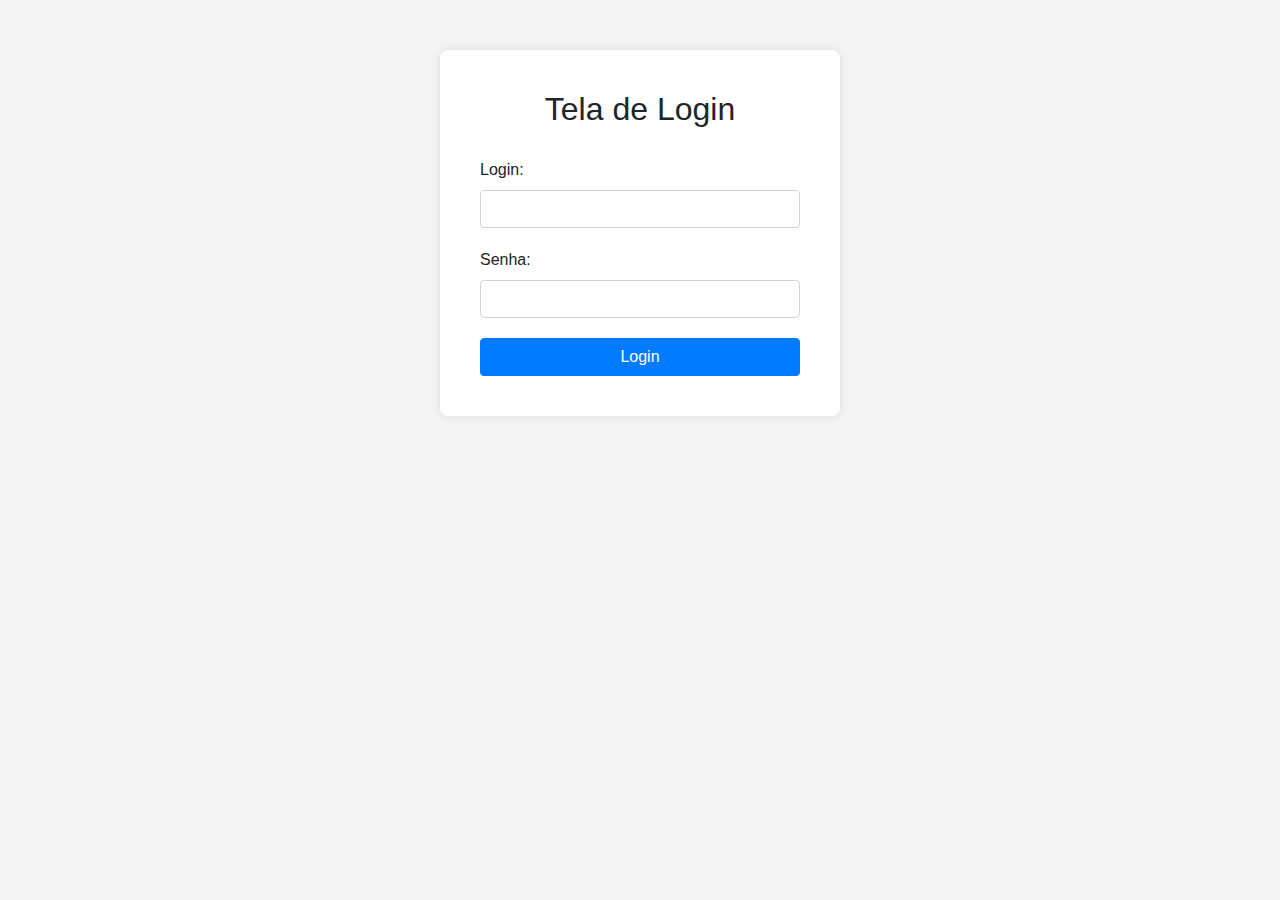
==== index.html @ bd56afcf "Alterando valores do select Tipo de Despesa" ====
<!DOCTYPE html>
<html lang="pt-br">
<head>
<meta charset="UTF-8">
<meta name="viewport" content="width=device-width, initial-scale=1.0">
<title>Despesas</title>

<!-- Font Awesome -->
<link rel="stylesheet" href="https://cdnjs.cloudflare.com/ajax/libs/font-awesome/5.15.4/css/all.min.css" crossorigin="anonymous" />

<!-- Adicionando o CSS do Bootstrap -->
<link href="https://stackpath.bootstrapcdn.com/bootstrap/4.5.2/css/bootstrap.min.css" rel="stylesheet">

<!-- Referência ao jQuery -->
<script src="https://ajax.googleapis.com/ajax/libs/jquery/3.5.1/jquery.min.js"></script>
<style>
  body {
    font-family: Arial, sans-serif;
    background-color: #f4f4f4;
    margin: 0;
    padding: 0;
  }
  
  .fixed-height-table tbody {
    max-height: 500px; /* Defina a altura máxima desejada */
    overflow-y: auto; /* Adiciona scroll vertical quando a altura máxima é atingida */
  }

  #btnConsultar {
    background-color: #4CAF50;
    border: none;
    color: white;
    padding: 10px 20px;
    text-align: center;
    text-decoration: none;
    display: inline-block;
    font-size: 16px;
    margin-top: 10px;
    cursor: pointer;
    border-radius: 5px;
  }

  #btnConsultar:hover {
    background-color: #45a049;
  }
  
  #btn-enviar {
    background-color: #4CAF50;
    border: none;
    color: white;
    padding: 15px 32px;
    text-align: center;
    text-decoration: none;
    display: inline-block;
    font-size: 16px;
    margin: 4px 2px;
    cursor: pointer;
    border-radius: 8px;
  }
  
  .container {
    max-width: 800px;
    margin: 20px auto;
    padding: 20px;
    background-color: #fff;
    border-radius: 8px;
    box-shadow: 0 0 10px rgba(0, 0, 0, 0.1);
  }

  table {
    width: 100%;
    border-collapse: collapse;
    margin-bottom: 20px;
  }

  th, td {
    border: 1px solid #ddd;
    padding: 8px;
    text-align: left;
  }

  th {
    background-color: #f2f2f2;
  }

  label {
    display: block;
    margin-bottom: 5px;
  }

  input[type="datetime-local"],
  input[type="text"],
  textarea,
  select {
    width: calc(100% - 20px);
    padding: 10px;
    margin-bottom: 15px;
    border: 1px solid #ccc;
    border-radius: 4px;
    box-sizing: border-box;
    font-size: 16px;
  }

  input[type="submit"] {
    background-color: #4caf50;
    color: #fff;
    padding: 10px 20px;
    border: none;
    border-radius: 4px;
    cursor: pointer;
    font-size: 16px;
  }

  input[type="submit"]:hover {
    background-color: #45a049;
  }

  .radio-group {
    display: flex;
    align-items: center;
    margin-bottom: 15px;
  }

  .radio-group input {
    margin-right: 10px;
  }
  
  label {
    display: block;
    margin-bottom: 5px;
    font-weight: bold;
  }  

  .acao-icon {
        font-size: 20px; /* Tamanho do ícone */
        margin-right: 5px; /* Margem à direita para espaçamento */
        cursor: pointer;
  }  

  @media screen and (max-width: 768px) {
    .container {
      width: 90%;
    }
  }

        /* Estilos da barra de navegação */
        nav {
            background-color: #333; /* Cor de fundo */
            overflow: hidden;
        }

        nav a {
            float: left;
            display: block;
            color: white;
            text-align: center;
            padding: 14px 20px; /* Espaçamento entre itens */
            text-decoration: none;
        }

        nav a:hover {
            background-color: #ddd; /* Cor de fundo ao passar o mouse */
            color: black;
        }

        @media screen and (max-width: 600px) {
            nav a {
                float: none;
                display: block;
                text-align: left;
            }
        }  
</style>
</head>
<body>

<div class="container">
  <!-- Barra de navegação -->
  <nav>
    <a href="index.html">Despesa</a>
    <a href="categorias.html">Categoria</a>
    <a href="login.html" onclick="logoff()">Logoff</a>
  </nav>

  <div>

  
  <h2>Cadastrar Despesa</h2>

    <label for="data_cadastro">Data de Cadastro:</label>
    <input type="datetime-local" id="data_cadastro" name="dataCadastro" required>

    <label for="valor">Valor:</label>
    <input type="text" id="valor" name="valor" pattern="\d+(\.\d{2})?" placeholder="XX.XX" title="Informe o valor no formato XX.XX" required>

    <label for="descricao">Descrição:</label>
    <textarea id="descricao" name="descricao" rows="4" cols="50" required></textarea>

    <label for="categoria">Categoria:</label>
    <select id="categoria" name="categoria"></select>

    <label for="forma_pagamento">Forma de Pagamento:</label>
    <select id="forma_pagamento" name="forma_pagamento"></select>

    <label>Despesa Fixa?</label>
    <div class="radio-group">
      <input type="radio" id="fixa" name="tipoDespesa" value="true" required>
      <label for="fixa">Sim</label>
    </div>
    <div class="radio-group">
      <input type="radio" id="variavel" name="tipoDespesa" value="false" required>
      <label for="variavel">Não</label>
    </div>

    <input type="button" id="btn-enviar" value="Enviar">
  <hr>

  <h2>Despesas</h2>
  <label for="dataInicioDespesa">Selecione a Data Início</label>
  <input type="datetime-local" id="dataInicioDespesa" name="dataInicioDespesa" required>

  <label for="dataFimDespesa">Selecione a Data Fim</label>
  <input type="datetime-local" id="dataFimDespesa" name="dataFimDespesa" required>

  <label for="categoriaDespesa">Categoria:</label>
  <select id="categoriaDespesa" name="categoriaDespesa"></select>

  <label for="forma_pagamentoDespesa">Forma de Pagamento:</label>
  <select id="forma_pagamentoDespesa" name="forma_pagamentoDespesa"></select>
  
  <label for="tipoDespesa">Tipo de Despesa:</label>
  <select id="tipoDespesaSelect" name="tipoDespesa" required>
    <option value="0">Todas</option>
    <option value="2">Fixa</option>
    <option value="1">Variável</option>
  </select>
  
  <button id="btnConsultar">Consultar</button>
  <hr>
  <table id="despesasTable" class="fixed-height-table">
    <thead>
      <tr>
        <th>Data</th>
        <th>Valor</th>
        <th>Descrição</th>
        <th>Categoria</th>
        <th>Forma de Pagamento</th>
        <th>Ações</th>
      </tr>
    </thead>
    <tbody>
      <!-- Os dados da tabela serão preenchidos via AJAX -->
    </tbody>
  </table>

  <!-- Modal -->
  <div class="modal fade" id="myModalEditaDespesa" tabindex="-1" role="dialog" aria-labelledby="exampleModalLabel" aria-hidden="true">
    <div class="modal-dialog" role="document">
      <div class="modal-content">
        <div class="modal-header">
          <h5 class="modal-title" id="exampleModalLabel">Editando Despesa</h5>
          <button type="button" class="close" data-dismiss="modal" aria-label="Fechar">
            <span aria-hidden="true">&times;</span>
          </button>
        </div>
        <div class="modal-body">
          <form>
            <div class="form-group">
              <label for="idEditaDespesa">Id:</label>
              <input type="text" class="form-control" id="idEditaDespesa" name="idEditaDespesa" disabled required>
            </div>

            <div class="form-group">
              <label for="data_cadastroEdita">Data de Cadastro:</label>
              <input type="datetime-local" class="form-control" id="data_cadastroEdita" name="data_cadastroEdita" required>
            </div>

            <div class="form-group">
              <label for="valorEdita">Valor:</label>
              <input type="text" id="valorEdita" name="valorEdita" pattern="\d+(\.\d{2})?" placeholder="XX.XX" title="Informe o valor no formato XX.XX" required>
            </div>

            <div class="form-group">
              <label for="descricaoEdita">Descrição:</label>
              <textarea class="form-control" id="descricaoEdita" name="descricaoEdita" rows="4" required></textarea>
            </div>

            <div class="form-group">
              <label for="categoriaEdita">Categoria:</label>
              <select class="form-control" id="categoriaEdita" name="categoriaEdita"></select>
            </div>

            <div class="form-group">
              <label for="forma_pagamentoEdita">Forma de Pagamento:</label>
              <select class="form-control" id="forma_pagamentoEdita" name="forma_pagamentoEdita"></select>
            </div>

          </form>
        </div>
        <div class="modal-footer">
          <button type="button" class="btn btn-secondary" data-dismiss="modal">Fechar</button>
          <button type="button" class="btn btn-primary" id="btn-enviarEdita">Enviar</button>
        </div>
      </div>
    </div>
  </div>
</div>

<script src="https://stackpath.bootstrapcdn.com/bootstrap/4.5.2/js/bootstrap.min.js"></script>
<script>
isAuthenticate();
//const urlDestino = "http://ec2-3-21-19-165.us-east-2.compute.amazonaws.com:8080/";
const urlDestino = "http://localhost:8080/"

const categoriaSelect = document.getElementById("categoria");
const categoriaDespesaSelect = document.getElementById("categoriaDespesa");
const categoriDespesaSelectEditar = document.getElementById("categoriaEdita");
const arraySelectsCategorias = new Array(categoriaSelect,categoriaDespesaSelect,categoriDespesaSelectEditar);

const formaPagamentoSelect = document.getElementById("forma_pagamento");
const formaPagamentoDespesaSelect = document.getElementById("forma_pagamentoDespesa");
const formaPagamentoEditarSelect = document.getElementById("forma_pagamentoEdita");
const arraySelectsFormaDePagamento = new Array(formaPagamentoSelect,formaPagamentoDespesaSelect,formaPagamentoEditarSelect);

var dataInicioDespesa = document.getElementById("dataInicioDespesa");
var dataFimDespesa = document.getElementById("dataFimDespesa");

var despesasTable = document.getElementById("despesasTable").getElementsByTagName('tbody')[0];



$(document).ready(function() {
  isAuthenticate();
  $("#btn-enviar").click(function() {
	  var objetoJSON = getCamposFormulario();
    enviarObjetoJSON("POST", objetoJSON, urlDestino + "despesas", function (resposta) {
      // Callback de sucesso
      alert(resposta);
      console.log("Requisição bem-sucedida. Resposta do servidor:", resposta);
    }, function (erro) {
      alert(erro);
      // Callback de erro
      console.error("Ocorreu um erro na requisição:", erro);
    });
  });
  
  $("#btnConsultar").click(carregarDespesas);
  $("#btn-enviarEdita").click(editarDespesa)
	
  aplicarFormatacaoMoeda();
  carregarCategorias();
  carregarFormasPagamento();
});

function formatarMoedaEnvio(valor) {
    // Remove todos os caracteres não numéricos
    var numero = valor.replace(/[^\d,]/g, '');

    // Converte a vírgula para ponto e remove o cifrão
    numero = numero.replace(',', '.').replace('R$', '').trim();

    return numero;
}

function formatarDataEnvio(data) {
    data = data.replace('T', ' ');
    return data;
}

function formatarMoeda(valor) {
    // Remove todos os caracteres não numéricos
    var numero = valor.replace(/\D/g, '');

    // Formata o número como moeda com ponto como separador de milhares
    return (Number(numero) / 100).toLocaleString('pt-BR', { style: 'currency', currency: 'BRL' });
}

// Função para aplicar formatação de moeda ao campo de entrada
function aplicarFormatacaoMoeda() {
    var inputValor = document.getElementById('valor');
    var inputEditarValor = document.getElementById("valorEdita");
    var arrayInputs = new Array(inputValor,inputEditarValor);
    
    arrayInputs.forEach(function(element) {
      element.addEventListener('input',function() {
        // Obtém o valor atual do campo
        var valorAtual = element.value;

        // Formata o valor como moeda
        var valorFormatado = formatarMoeda(valorAtual);

        // Define o valor formatado de volta no campo
        element.value = valorFormatado;
      });
    });
}

function getCamposFormulario() {
	var dataCadastro = document.getElementById("data_cadastro").value;
	dataCadastro = formatarDataEnvio(dataCadastro);
  var valor = document.getElementById("valor").value;
	valor = formatarMoedaEnvio(valor);
  var descricao = document.getElementById("descricao").value;
  var categoria = document.getElementById("categoria").value;
  var formaPagamento = document.getElementById("forma_pagamento").value;
  var radios = document.getElementsByName("tipoDespesa");
  var fixa = false;

  for(var i = 0; i < radios.length; i++)
    if(radios[i].checked)
        fixa = radios[i].value;
	
	var formDataJSON = {
      "dataCadastro": dataCadastro,
      "valor": valor,
      "descricao": descricao,
      "categoriaId": categoria,
      "formaPagamentoId": formaPagamento,
      "fixa": fixa
    };
	
	return formDataJSON;
}

function enviarObjetoJSON(typeRequest,objetoJSON, urlDestino, sucessoCallback, erroCallback) {
    // Configuração da requisição AJAX
    $.ajax({
        type: typeRequest,
        url: urlDestino,
        contentType: "application/json",
        data: JSON.stringify(objetoJSON),
        headers: {
            "Authorization": "Bearer " + localStorage.getItem("token")
        },        
        success: function (resposta) {
            // Chamada ao callback de sucesso
            if (sucessoCallback && typeof sucessoCallback === "function") {
                sucessoCallback(resposta);
            }
        },
        error: function (xhr, status, error) {
            // Chamada ao callback de erro
            if (erroCallback && typeof erroCallback === "function") {
                erroCallback(xhr.responseText);
            }
        }
    });
}

  // Função para carregar categorias via AJAX
  function carregarCategorias() {
    var xhr = new XMLHttpRequest();
    xhr.open("GET", urlDestino + "categorias", true);
    xhr.setRequestHeader("Authorization", "Bearer " + localStorage.getItem("token"));
    xhr.onreadystatechange = function() {
      if (xhr.readyState == 4 && xhr.status == 200) {
        var categorias = JSON.parse(xhr.responseText);

        var todasOption = document.createElement("option");
        todasOption.text = "Todas";
        todasOption.value = "0";
        categoriaDespesaSelect.appendChild(todasOption);

        categorias.forEach(function(categoria) {
          arraySelectsCategorias.forEach(function(element) {
            var option = document.createElement("option");
            option.text = categoria.descricao;
            option.value = categoria.id;
            element.appendChild(option);
          });
        });
      }
    };
    xhr.send();
  }

  // Função para carregar formas de pagamento via AJAX
  function carregarFormasPagamento() {
    var xhr = new XMLHttpRequest();
    xhr.open("GET", urlDestino + "formaDePagamento", true);
    xhr.setRequestHeader("Authorization", "Bearer " + localStorage.getItem("token"));
    xhr.onreadystatechange = function() {
      if (xhr.readyState == 4 && xhr.status == 200) {
        var formasPagamento = JSON.parse(xhr.responseText);

        // Criar opção "Todas"
        var todasOption = document.createElement("option");
        todasOption.text = "Todas";
        todasOption.value = "0";
        formaPagamentoDespesaSelect.appendChild(todasOption);

        formasPagamento.forEach(function(formaPagamento) {
          arraySelectsFormaDePagamento.forEach(function(element){
            var option = document.createElement("option");
            option.text = formaPagamento.descricao;
            option.value = formaPagamento.id;
            element.appendChild(option);
          });
        });
      }
    };
    xhr.send();
  }

// Função para carregar despesas via AJAX
function carregarDespesas() {
	var dataInicio = dataInicioDespesa.value;
	var dataFim = dataFimDespesa.value;
  
  var dataInicioFormatada = formatarDataEnvio(dataInicio);
  var dataFimFormatada = formatarDataEnvio(dataFim);
  var categoriaId = document.getElementById("categoriaDespesa").value;
  var formaPagamentoId = document.getElementById("forma_pagamentoDespesa").value;
  var tipoDespesa = document.getElementById("tipoDespesaSelect").value;

  var objecto = {
      "periodoInicio": dataInicioFormatada,
      "periodoFim": dataFimFormatada,
      "categoriaId": Number(categoriaId),
      "formaPagamentoId": Number(formaPagamentoId),
      "tipoDespesa": tipoDespesa
  };

  enviarObjetoJSON("POST", objecto, urlDestino + "despesas/list", function (resposta) {
		montarTabela(resposta);
		console.log("Requisição bem-sucedida. Resposta do servidor:", resposta);
	}, function (erro) {
		alert(erro);
		// Callback de erro
		console.error("Ocorreu um erro na requisição:", erro);
	});
}

function montarTabela(dados) {
  // Limpar a tabela antes de adicionar novas linhas
  despesasTable.innerHTML = '';

  var totalDespesas = 0;

  dados.forEach(function(despesa) {
    var row = despesasTable.insertRow();
    var cellData = row.insertCell(0);
    var cellValor = row.insertCell(1);
    var cellDescricao = row.insertCell(2);
    var cellCategoria = row.insertCell(3);
    var cellFormaPagamento = row.insertCell(4);
    var cellAcoes = row.insertCell(5); // Nova célula para a coluna de ações

    var dataFormatada = new Date(despesa.dataCadastro);
    var dataString = ('0' + dataFormatada.getDate()).slice(-2) + '/' + ('0' + (dataFormatada.getMonth() + 1)).slice(-2) + '/' + dataFormatada.getFullYear();
    cellData.innerHTML = dataString;
    cellValor.innerHTML = despesa.valor.toFixed(2);
    cellDescricao.innerHTML = despesa.descricao;
    cellCategoria.innerHTML = despesa.categoria;
    cellFormaPagamento.innerHTML = despesa.formaDePagamento;
    
    // Ícone de edição (lápis)
    var editIcon = document.createElement("i");
    editIcon.className = "fas fa-pencil-alt acao-icon"; // Adicione a classe do ícone de edição
    editIcon.onclick = function() {
      carregarModalDespesa(despesa);
      $('#myModalEditaDespesa').modal('show');
    }
    cellAcoes.appendChild(editIcon);

    // Ícone de exclusão (x)
    var deleteIcon = document.createElement("i");
    deleteIcon.className = "fas fa-times acao-icon"; // Adicione a classe do ícone de exclusão
    deleteIcon.onclick = function() {
        deletarDespesa(despesa.id); // Chamada da função deletarDespesa com o id da despesa como argumento
    };
    cellAcoes.appendChild(deleteIcon);
    
    // Somar ao total de despesas
    totalDespesas += despesa.valor;
  });

  // Adicionar uma nova linha para exibir o valor total
    var totalRow = despesasTable.insertRow();
    var totalCellLabel = totalRow.insertCell(0);
    var totalCellValue = totalRow.insertCell(1);
    totalCellLabel.innerHTML = "Total:";
    totalCellValue.innerHTML = totalDespesas.toFixed(2);
}

function deletarDespesa(id) {
  $.ajax({
        type: "DELETE",
        url: urlDestino + "despesas/" + id,
        headers: {
            "Authorization": "Bearer " + localStorage.getItem("token")
        },
        success: function (resposta) {
          console.log("Requisição bem-sucedida. Resposta do servidor:", resposta);
          reloadTabela();
        },
        error: function (xhr, status, error) {
          console.error("Ocorreu um erro na requisição:", erro);
          alert(error);          
        }
    });
}

function carregarModalDespesa(despesa) {
  var dataDespesa = new Date(despesa.dataCadastro);
  dataDespesa.setHours(dataDespesa.getHours() - 3);
  var dataDespesaFormatada = dataDespesa.toISOString().slice(0, 16);
  var dataCadastro = document.getElementById("data_cadastroEdita").value = dataDespesaFormatada;

  var id = document.getElementById("idEditaDespesa").value = despesa.id;
  var valor = document.getElementById("valorEdita").value = despesa.valor.toFixed(2);
  var descricao = document.getElementById("descricaoEdita").value = despesa.descricao;
  var categoriaId = selecionarCategoriaPorNome(despesa.categoria);
  var formaPagamentoId = selecionarFormaPagamentoPorNome(despesa.formaDePagamento);
}

function editarDespesa() {
  var id = document.getElementById("idEditaDespesa").value;
  var valor = document.getElementById("valorEdita").value;
  var descricao = document.getElementById("descricaoEdita").value;
  var categoriaId = categoriDespesaSelectEditar.value;
  var formaPagamentoId = formaPagamentoEditarSelect.value;
  var dataDespesa = document.getElementById("data_cadastroEdita").value
  var dataFormatada = formatarDataEnvio(dataDespesa);
 
  var objecto = {
      "id": Number(id),
      "descricao": descricao,
      "data": dataFormatada,
      "valor": formatarMoedaEnvio(valor),
      "formaPagamentoId": Number(formaPagamentoId),
      "categoriaId": Number(categoriaId)
  };

  enviarObjetoJSON("PUT", objecto, urlDestino + "despesas", function (resposta) {    
      alert("Despesa editada com sucesso!");
      console.log("Requisição bem-sucedida. Resposta do servidor:", resposta);
      $('#myModalEditaDespesa').modal('hide');
    }, function (erro) {
      alert(erro);
      console.error("Ocorreu um erro na requisição:", erro);
    });
}

function selecionarCategoriaPorNome(nome) {
    var select = categoriDespesaSelectEditar;
    var options = categoriDespesaSelectEditar.options;

    for (var i = 0; i < options.length; i++) {
        if (options[i].text === nome) {
            select.selectedIndex = i;
            break;
        }
    }
}

function selecionarFormaPagamentoPorNome(nome) {
    var select = formaPagamentoEditarSelect;
    var options = formaPagamentoEditarSelect.options;

    for (var i = 0; i < options.length; i++) {
        if (options[i].text === nome) {
            select.selectedIndex = i;
            break;
        }
    }
}


function reloadTabela() {
  var dataInicio = new Date(); // Obtém a data atual
  var dataFim = new Date();
  // Obtém o dia, mês e ano
  var diaInicio = ('0' + dataInicio.getDate()).slice(-2); // Adiciona zero à esquerda se for menor que 10
  var mesInicio = ('0' + (dataInicio.getMonth() + 1)).slice(-2); // Adiciona 1 ao mês, e adiciona zero à esquerda se for menor que 10
  var anoInicio = dataInicio.getFullYear();
  var horaInicio = "00:00";

  var diaFim = ('0' + dataInicio.getDate()).slice(-2); // Adiciona zero à esquerda se for menor que 10
  var mesFim = ('0' + (dataInicio.getMonth() + 2)).slice(-2); // Adiciona 1 ao mês, e adiciona zero à esquerda se for menor que 10
  var anoFim = dataInicio.getFullYear();
  var horaFim = "23:59";


  var dataInicioString = anoInicio + '-' + mesInicio + '-' + diaInicio + " " + horaInicio;
  var dataFimString = anoFim + '-' + mesFim + '-' + diaFim + " " + horaFim;
  var categoriaId = 0;
  var formaPagamentoId = 0;

  var objecto = {
      "periodoInicio": dataInicioString,
      "periodoFim": dataFimString,
      "categoriaId": categoriaId,
      "formaPagamentoId": formaPagamentoId
  };

  console.log("Objeto de envio: " + objecto);

  enviarObjetoJSON("POST", objecto, urlDestino + "despesas/list", function (resposta) {
		montarTabela(resposta);
		console.log("Requisição bem-sucedida. Resposta do servidor:", resposta);
	}, function (erro) {
		alert(erro);
		// Callback de erro
		console.error("Ocorreu um erro na requisição:", erro);
	});
}

function logoff() {
  localStorage.clear();
  window.location = "login.html";
}

function isAuthenticate() {
  if(localStorage.getItem("token") == null) 
    logoff();    
}
</script>

</body>
</html>
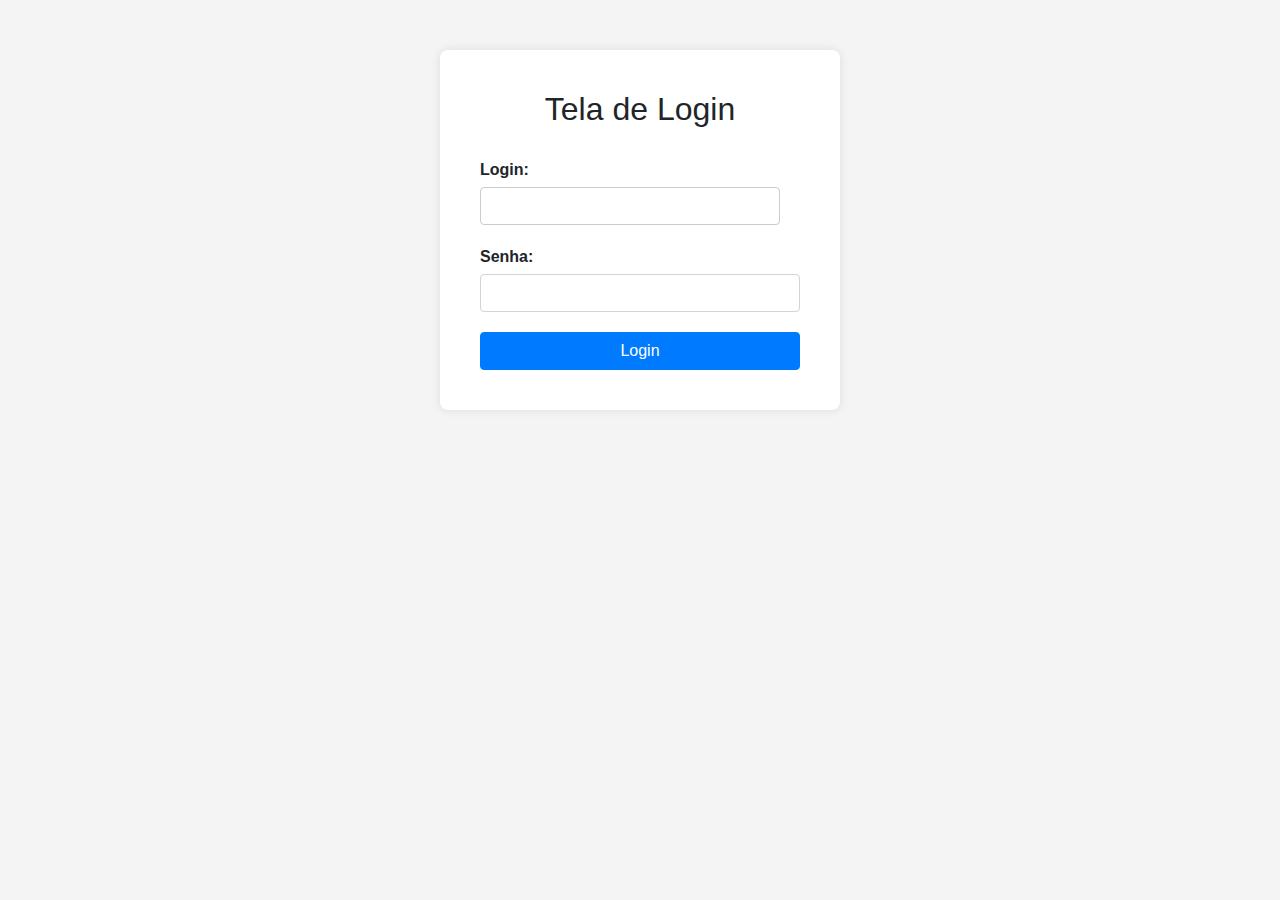
==== commit df276507: "Criação de folha de estilo" ====
--- a/index.html
+++ b/index.html
@@ -4,183 +4,29 @@
 <meta charset="UTF-8">
 <meta name="viewport" content="width=device-width, initial-scale=1.0">
 <title>Despesas</title>
-
 <!-- Font Awesome -->
 <link rel="stylesheet" href="https://cdnjs.cloudflare.com/ajax/libs/font-awesome/5.15.4/css/all.min.css" crossorigin="anonymous" />
 
+<!-- Estilo CSS -->
+<link rel="stylesheet" href="estilo/style.css">
 <!-- Adicionando o CSS do Bootstrap -->
 <link href="https://stackpath.bootstrapcdn.com/bootstrap/4.5.2/css/bootstrap.min.css" rel="stylesheet">
-
 <!-- Referência ao jQuery -->
 <script src="https://ajax.googleapis.com/ajax/libs/jquery/3.5.1/jquery.min.js"></script>
-<style>
-  body {
-    font-family: Arial, sans-serif;
-    background-color: #f4f4f4;
-    margin: 0;
-    padding: 0;
-  }
-  
-  .fixed-height-table tbody {
-    max-height: 500px; /* Defina a altura máxima desejada */
-    overflow-y: auto; /* Adiciona scroll vertical quando a altura máxima é atingida */
-  }
-
-  #btnConsultar {
-    background-color: #4CAF50;
-    border: none;
-    color: white;
-    padding: 10px 20px;
-    text-align: center;
-    text-decoration: none;
-    display: inline-block;
-    font-size: 16px;
-    margin-top: 10px;
-    cursor: pointer;
-    border-radius: 5px;
-  }
-
-  #btnConsultar:hover {
-    background-color: #45a049;
-  }
-  
-  #btn-enviar {
-    background-color: #4CAF50;
-    border: none;
-    color: white;
-    padding: 15px 32px;
-    text-align: center;
-    text-decoration: none;
-    display: inline-block;
-    font-size: 16px;
-    margin: 4px 2px;
-    cursor: pointer;
-    border-radius: 8px;
-  }
-  
-  .container {
-    max-width: 800px;
-    margin: 20px auto;
-    padding: 20px;
-    background-color: #fff;
-    border-radius: 8px;
-    box-shadow: 0 0 10px rgba(0, 0, 0, 0.1);
-  }
-
-  table {
-    width: 100%;
-    border-collapse: collapse;
-    margin-bottom: 20px;
-  }
-
-  th, td {
-    border: 1px solid #ddd;
-    padding: 8px;
-    text-align: left;
-  }
-
-  th {
-    background-color: #f2f2f2;
-  }
-
-  label {
-    display: block;
-    margin-bottom: 5px;
-  }
-
-  input[type="datetime-local"],
-  input[type="text"],
-  textarea,
-  select {
-    width: calc(100% - 20px);
-    padding: 10px;
-    margin-bottom: 15px;
-    border: 1px solid #ccc;
-    border-radius: 4px;
-    box-sizing: border-box;
-    font-size: 16px;
-  }
-
-  input[type="submit"] {
-    background-color: #4caf50;
-    color: #fff;
-    padding: 10px 20px;
-    border: none;
-    border-radius: 4px;
-    cursor: pointer;
-    font-size: 16px;
-  }
-
-  input[type="submit"]:hover {
-    background-color: #45a049;
-  }
-
-  .radio-group {
-    display: flex;
-    align-items: center;
-    margin-bottom: 15px;
-  }
-
-  .radio-group input {
-    margin-right: 10px;
-  }
-  
-  label {
-    display: block;
-    margin-bottom: 5px;
-    font-weight: bold;
-  }  
-
-  .acao-icon {
-        font-size: 20px; /* Tamanho do ícone */
-        margin-right: 5px; /* Margem à direita para espaçamento */
-        cursor: pointer;
-  }  
-
-  @media screen and (max-width: 768px) {
-    .container {
-      width: 90%;
-    }
-  }
-
-        /* Estilos da barra de navegação */
-        nav {
-            background-color: #333; /* Cor de fundo */
-            overflow: hidden;
-        }
-
-        nav a {
-            float: left;
-            display: block;
-            color: white;
-            text-align: center;
-            padding: 14px 20px; /* Espaçamento entre itens */
-            text-decoration: none;
-        }
-
-        nav a:hover {
-            background-color: #ddd; /* Cor de fundo ao passar o mouse */
-            color: black;
-        }
-
-        @media screen and (max-width: 600px) {
-            nav a {
-                float: none;
-                display: block;
-                text-align: left;
-            }
-        }  
-</style>
 </head>
 <body>
+    <!-- Barra de navegação -->
+    <nav>
+      <a href="index.html">Despesa</a>
+      <a href="categorias.html">Categoria</a>
+      <a href="login.html" onclick="logoff()">Logoff</a>
+    </nav>
+
 
 <div class="container">
-  <!-- Barra de navegação -->
-  <nav>
-    <a href="index.html">Despesa</a>
-    <a href="categorias.html">Categoria</a>
-    <a href="login.html" onclick="logoff()">Logoff</a>
-  </nav>
+  <main>
+
+  </main>
 
   <div>
 
@@ -189,6 +35,9 @@
 
     <label for="data_cadastro">Data de Cadastro:</label>
     <input type="datetime-local" id="data_cadastro" name="dataCadastro" required>
+
+    <label for="data_cadastro">Data de Vencimento</label>
+    <input type="datetime-local" id="data_vencimento" name="data_vencimento">    
 
     <label for="valor">Valor:</label>
     <input type="text" id="valor" name="valor" pattern="\d+(\.\d{2})?" placeholder="XX.XX" title="Informe o valor no formato XX.XX" required>
@@ -398,12 +247,22 @@
 function getCamposFormulario() {
 	var dataCadastro = document.getElementById("data_cadastro").value;
 	dataCadastro = formatarDataEnvio(dataCadastro);
+
+  console.log(document.getElementById("data_vencimento").value);
+  var dataVencimento = null;
+  if(document.getElementById("data_vencimento").value != "" && document.getElementById("data_vencimento").value != null && document.getElementById("data_vencimento").value != undefined) {
+    dataVencimento = document.getElementById("data_vencimento").value;
+    dataVencimento = formatarDataEnvio(dataVencimento);
+  }
+
+  
   var valor = document.getElementById("valor").value;
 	valor = formatarMoedaEnvio(valor);
   var descricao = document.getElementById("descricao").value;
   var categoria = document.getElementById("categoria").value;
   var formaPagamento = document.getElementById("forma_pagamento").value;
   var radios = document.getElementsByName("tipoDespesa");
+
   var fixa = false;
 
   for(var i = 0; i < radios.length; i++)
@@ -416,7 +275,8 @@
       "descricao": descricao,
       "categoriaId": categoria,
       "formaPagamentoId": formaPagamento,
-      "fixa": fixa
+      "fixa": fixa,
+      "dataVencimento": dataVencimento
     };
 	
 	return formDataJSON;
@@ -686,12 +546,14 @@
   var dataFimString = anoFim + '-' + mesFim + '-' + diaFim + " " + horaFim;
   var categoriaId = 0;
   var formaPagamentoId = 0;
+  var tipoDespesa = document.getElementById("tipoDespesaSelect").value;
 
   var objecto = {
       "periodoInicio": dataInicioString,
       "periodoFim": dataFimString,
       "categoriaId": categoriaId,
-      "formaPagamentoId": formaPagamentoId
+      "formaPagamentoId": formaPagamentoId,
+      "tipoDespesa": tipoDespesa
   };
 
   console.log("Objeto de envio: " + objecto);
--- a/estilo/style.css
+++ b/estilo/style.css
@@ -0,0 +1,160 @@
+@charset "UTF-8";
+
+body {
+    font-family: Arial, sans-serif;
+    background-color: #f4f4f4;
+    margin: 0;
+    padding: 0;
+}
+
+/* Estilos da barra de navegação */
+nav {
+    background-color: #333; /* Cor de fundo */
+    overflow: hidden;
+}
+
+nav a {
+    float: left;
+    display: block;
+    color: white;
+    text-align: center;
+    padding: 14px 20px; /* Espaçamento entre itens */
+    text-decoration: none;
+    transition-duration: 0.5s;
+}
+
+nav a:hover {
+    background-color: #ddd; /* Cor de fundo ao passar o mouse */
+    color: black;
+    text-decoration: none;
+}
+  
+.fixed-height-table tbody {
+    max-height: 500px; /* Defina a altura máxima desejada */
+    overflow-y: auto; /* Adiciona scroll vertical quando a altura máxima é atingida */
+}
+
+#btnConsultar {
+    background-color: #4CAF50;
+    border: none;
+    color: white;
+    padding: 10px 20px;
+    text-align: center;
+    text-decoration: none;
+    display: inline-block;
+    font-size: 16px;
+    margin-top: 10px;
+    cursor: pointer;
+    border-radius: 5px;
+}
+
+#btnConsultar:hover {
+    background-color: #45a049;
+}
+  
+#btn-enviar {
+    background-color: #4CAF50;
+    border: none;
+    color: white;
+    padding: 15px 32px;
+    text-align: center;
+    text-decoration: none;
+    display: inline-block;
+    font-size: 16px;
+    margin: 4px 2px;
+    cursor: pointer;
+    border-radius: 8px;
+}
+  
+.container {
+    max-width: 800px;
+    margin: 20px auto;
+    padding: 20px;
+    background-color: #fff;
+    border-radius: 8px;
+    box-shadow: 0 0 10px rgba(0, 0, 0, 0.1);
+}
+
+table {
+    width: 100%;
+    border-collapse: collapse;
+    margin-bottom: 20px;
+}
+
+th, td {
+    border: 1px solid #ddd;
+    padding: 8px;
+    text-align: left;
+}
+
+th {
+    background-color: #f2f2f2;
+}
+
+label {
+    display: block;
+    margin-bottom: 5px;
+}
+
+input[type="datetime-local"],
+input[type="text"],
+textarea,
+select {
+    width: calc(100% - 20px);
+    padding: 10px;
+    margin-bottom: 15px;
+    border: 1px solid #ccc;
+    border-radius: 4px;
+    box-sizing: border-box;
+    font-size: 16px;
+}
+
+input[type="submit"] {
+    background-color: #4caf50;
+    color: #fff;
+    padding: 10px 20px;
+    border: none;
+    border-radius: 4px;
+    cursor: pointer;
+    font-size: 16px;
+}
+
+input[type="submit"]:hover {
+    background-color: #45a049;
+}
+
+.radio-group {
+    display: flex;
+    align-items: center;
+    margin-bottom: 15px;
+}
+
+.radio-group input {
+    margin-right: 10px;
+}
+  
+label {
+    display: block;
+    margin-bottom: 5px;
+    font-weight: bold;
+}  
+
+.acao-icon {
+    font-size: 20px; /* Tamanho do ícone */
+    margin-right: 5px; /* Margem à direita para espaçamento */
+    cursor: pointer;
+}  
+
+@media screen and (max-width: 768px) {
+    .container {
+      width: 90%;
+    }
+}
+
+@media screen and (max-width: 600px) {
+    nav a {
+        float: none;
+        display: block;
+        text-align: left;
+    }
+}